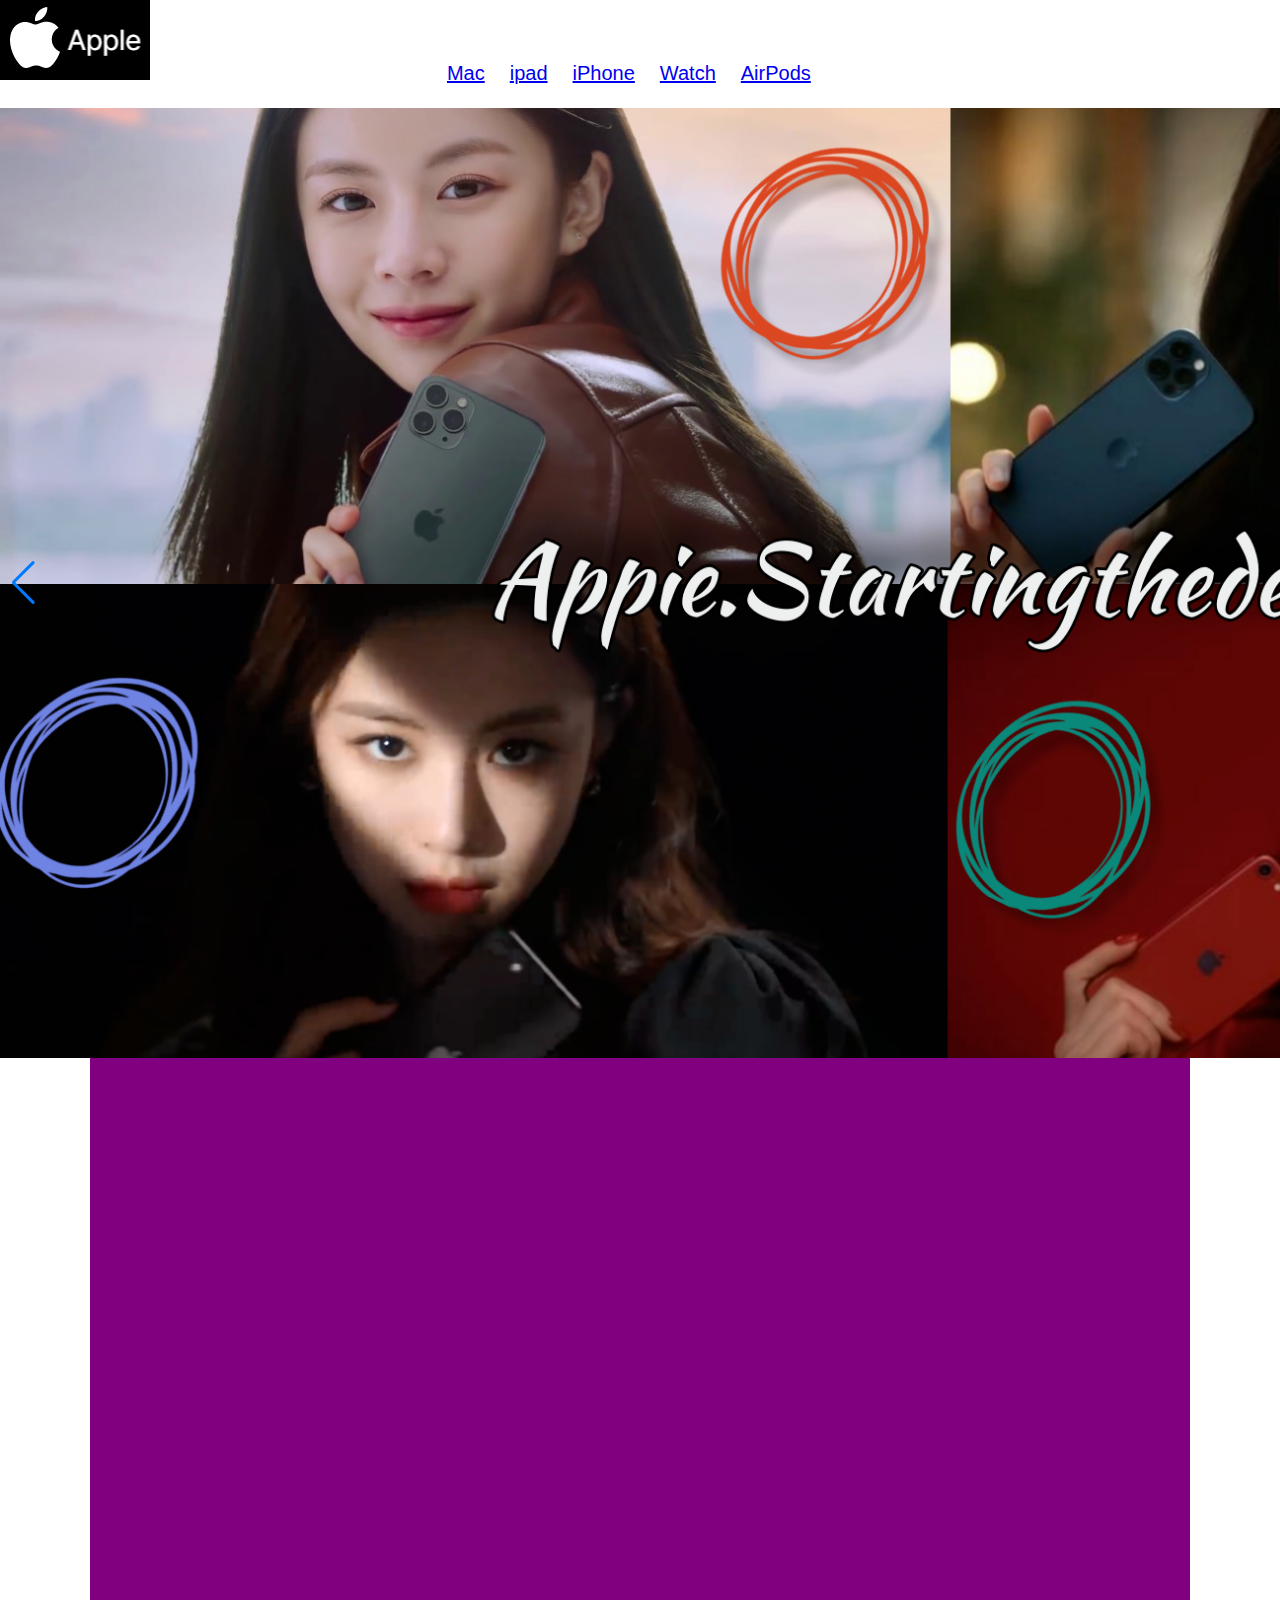
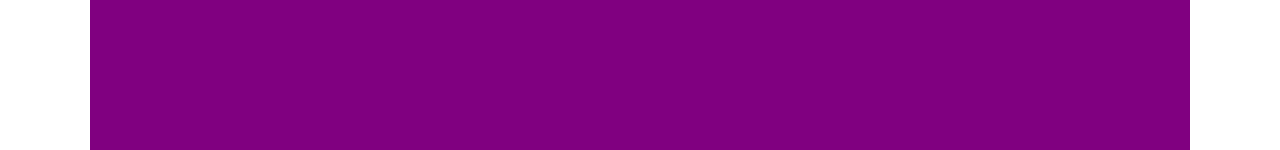
==== 1.html @ a4f3959e "06/27" ====
<!DOCTYPE html>
<html lang="en">
<html>

<head>
  <meta charset="UTF-8">
  <meta http-equiv="X-UA-Compatible" content="IE=edge">
  <meta name="viewport" content="width=device-width, initial-scale=1.0">
  <script src="https://unpkg.com/swiper@8/swiper-bundle.min.js"></script>
  <link rel="stylesheet" href="https://unpkg.com/swiper/swiper-bundle.min.css" />
  <link rel="stylesheet" type="text/css" href="css/aa.css">
  <link rel="stylesheet" type="text/js" href="js/b.js">
  <title>Apple</title>


  <title>Page Title</title>

  <style>
    * {
      margin: 0;
      box-sizing: border-box;
    }
    .swiper-slide{background-color: d;}
    #top {
      width: 100%;
      height: 550px;
      margin: 0 auto;
      border: 3px solid #666;
      position: relative;
    }

    header {
      width: 100%;
      height: 150px;
      background-color: red;
      z-index: 3;
      position: absolute;
      top: 0;
      left: 0;
      right: 0;
      margin: 0 auto;
    }

    #slider {
      width: 100%;
      height: 500px;
      background-color: cyan;
      z-index: 1;
      position: absolute;
      top: 0;
      left: 0;
    }

    section {
      width: 1100px;
      height: 800px;
      background-color: purple;
      margin: 0 auto;
    }
  </style>

</head>

<body>

  <div class="item2">
    <div><img src="img/q1.png" class="menu3-img" alt="">
        
        <ul class="menu3">
            <li><a href="#">Mac</a></li>
            <li><a href="#">ipad</a></li>
            <li><a href="#">iPhone</a></li>
            <li><a href="#">Watch</a></li>
            <li><a href="#">AirPods</a></li>
            <li><a href="#"></a></li>
        </ul>
    </div>


    <div class="swiper mySwiper">
        <div class="swiper-wrapper">
            <div class="swiper-slide">
                <img img src="img/s3.png" class="item2-img" height="600" alt="">
                <div img src="img/s3.png" class="" alt=""></div>
            </div>

            <div class="swiper-slide">Slide 2</div>
            <div class="swiper-slide">Slide 3</div>
            <div class="swiper-slide">Slide 4</div>
    
        </div>
    
        <div class="swiper-button-next"></div>
        <div class="swiper-button-prev"></div>
        <div class="swiper-pagination"></div>
    </div>

</div>

  <section>

  </section>

</body>

</html>
---- css/aa.css ----
/* ------------메인 투명메뉴------------------ */

.menu3-img {
  margin: 0 0 0 0;
}


.item2-img {
  margin: 0 0 0 0;
}

.swiper {
  width: 100%;
  height: 100%;
}

.swiper-slide {
  text-align: center;
  font-size: 18px;
  background: #fff;
  display: -webkit-box;
  display: -ms-flexbox;
  display: -webkit-flex;
  display: flex;
  -webkit-box-pack: center;
  -ms-flex-pack: center;
  -webkit-justify-content: center;
  justify-content: center;
  -webkit-box-align: center;
  -ms-flex-align: center;
  -webkit-align-items: center;
  align-items: center;
}

.swiper-slide img {
  display: block;
  width: 100%;
  height: 100%;
  object-fit: cover;
}

/* ----------------메인슬라이드--------------------- */
html,
body {
  position: relative;
  height: 100%;
}

body {
  background-image: url(../img/s.png);
  font-family: Helvetica Neue, Helvetica, Arial, sans-serif;
  font-size: 14px;
  color: #000;
  margin: 0;
  padding: 0;
}

.item6 {
  width: 100%;
  height: 55%;
}

.item6-Photo {
  text-align: center;
  font-size: 18px;
  background: #fff;

  /* Center slide text vertically */
  display: -webkit-box;
  display: -ms-flexbox;
  display: -webkit-flex;
  display: flex;
  -webkit-box-pack: center;
  -ms-flex-pack: center;
  -webkit-justify-content: center;
  justify-content: center;
  -webkit-box-align: center;
  -ms-flex-align: center;
  -webkit-align-items: center;
  align-items: center;
}

.item6-Photo img {
  display: block;
  width: 100%;
  height: 100%;
  object-fit: cover;
}

.swiper {
  margin-left: auto;
  margin-right: auto;
}

/* -------슬라이드------------ */
.container {
  width: 1895px;
  height: 5310px;
  /* background-color: brown; */
  padding: auto;
}

.container1 {
  width: 100%;
  height: 100%;
  justify-content: flex-end;
  display: flex;
}

.item1 {
  width: 1895px;
  height: 70px;
  display: flex;
  background-color: #333333;
}


.item10 {
  width: 1895px;
  height: 80px;
  background-color: darkturquoise;
  display: flex;
  justify-content: center;
}

.item2 {
  width: 1895px;
  height: 950px;
  /* background-color: plum; */
  background-repeat: repeat;
}

.item3 {
  width: 100%;
  height: 673px;
  background-color: darkgoldenrod;
  display: flex;
  flex-direction: column;
  align-items: center;
  justify-content: center;
}

.main2-photo {
  padding: 0px 0px 0px 120px;
  margin: 0 0 0 0;
  display: flex;
}

.main2-text {
  text-align: center;
  font-size: 19px;
  display: block;
}

.main2-p {
  text-align: center;
  display: inline-flex;

}

.item4 {
  width: 1895px;
  height: 1360px;
  background-color: gold;
  display: flex;
  align-content: center;
  justify-content: center;
  
}

.item5 {
  width: 100%;
  height: 764px;
  background-color: chartreuse;
  display: flex;
  align-items: center;
  justify-content: center;
}

.item5 h2 {
  justify-content: center;
}

.item5-text {
  display: flex;
}


.item6 {
  width: 100%;
  height: 14%;
  background-color: rgb(0 0 0);
  padding: 1px;
  justify-content: center;
  align-items: center;
  color: #ffffff;
  display: flex;
  text-align: -webkit-center;
  transform: translateZ(0px);
  backface-visibility: hidden;
}

.item6 h2 {
  font-size: 43px;
}

.item6 p {
  font-size: 22px;
}

.item6-Photo {
  width: 100px;
  height: 100px;
  border-radius: 70%;
  overflow: hidden;
}

.item6-porfile {
  width: 100%;
  height: 100%;
  object-fit: cover;
}

.item6-slide {
  padding: 0;
}


.item7 {
  width: 100%;
  height: 372px;
  background-color: rgb(248, 25, 230);
  display: flex;
  justify-content: center;
}

.item7 img {
  width: 380px;
  height: 372px;
  background-color: #f1f2f4;
  /* padding: 16px 27px 1px 0px; */
}

.footer {
  width: 100%;
  height: 506px;
  background-color: rgb(9, 250, 198);
  display: flex;
  flex-direction: column;
  align-items: center;
  justify-content: center;
}

.menu1 {
  width: 164px;
  height: 70px;
  background-color: red;
}

.menu2 {
  width: 60px;
  height: 60px;
  margin: 2px;
  border: 4px solid;
  background-color: rebeccapurple;
}

.menu3 {
  width: 1000px;
  display: inline-flex;
  text-decoration: none;
  justify-content: center;
  padding-block: 23px;
  font-size: 20px;
}

.menu3>a {
  margin: 105px;
  text-align: center;
}

ul {
  list-style: none;
  margin: 0;
  padding: 0;
}

li {
  margin: 0 25px 0 0;
  padding: 0 0 0 0;
  border: 0;
  float: left;
}

.main {
  width: 1140px;
  height: 435px;
  justify-content: right;
  display: flex;
  background-color: darkorchid;
}

.main2 {
  width: 356px;
  height: 435px;
  background-color: green;
}

.main3 {
  width: 356px;
  height: 405px;
  background-color: gray;
}

.main4 {
  width: 380px;
  height: 383px;
  background-color: palegreen;
}

.main-img {
  width: 634px;
  height: 680px;
  background-color: red;
}

.main-img2 {
  width: 634px;
  height: 680px;
  background-color: rgb(10, 25, 240);
}

.footer-1 {
  width: 1320px;
  height: 275px;
  display: flex;
  background-color: tomato;
}

.footer-2 {
  width: 270px;
  height: 275px;
  background-color: yellow;
}

.footer-3 {
  width: 330px;
  height: 275px;
  background-color: rgb(184, 238, 83);
}

.footer-4 {
  width: 220px;
  height: 275px;
  text-align: center;
  justify-content: center;
  align-items: center;
  margin: 0px;
  padding: 0px;
  background-color: rgb(253, 0, 118);
}

.footer-4 li {
  margin: 14px 0px 1px 0;
  padding: 0px 62px 0px 0;
  border: 0;
  text-transform: uppercase;
  text-align: unset
}

.footer-2 p {
  font-size: 15px;
  text-align: left;
  vertical-align: botto;
}

.Photo {
  width: 380px;
  height: 372px;
  background-color: #f1f2f4;
}

.phototext {
  width: 440px;
  height: 478px;
  background-color: skyblue;
}
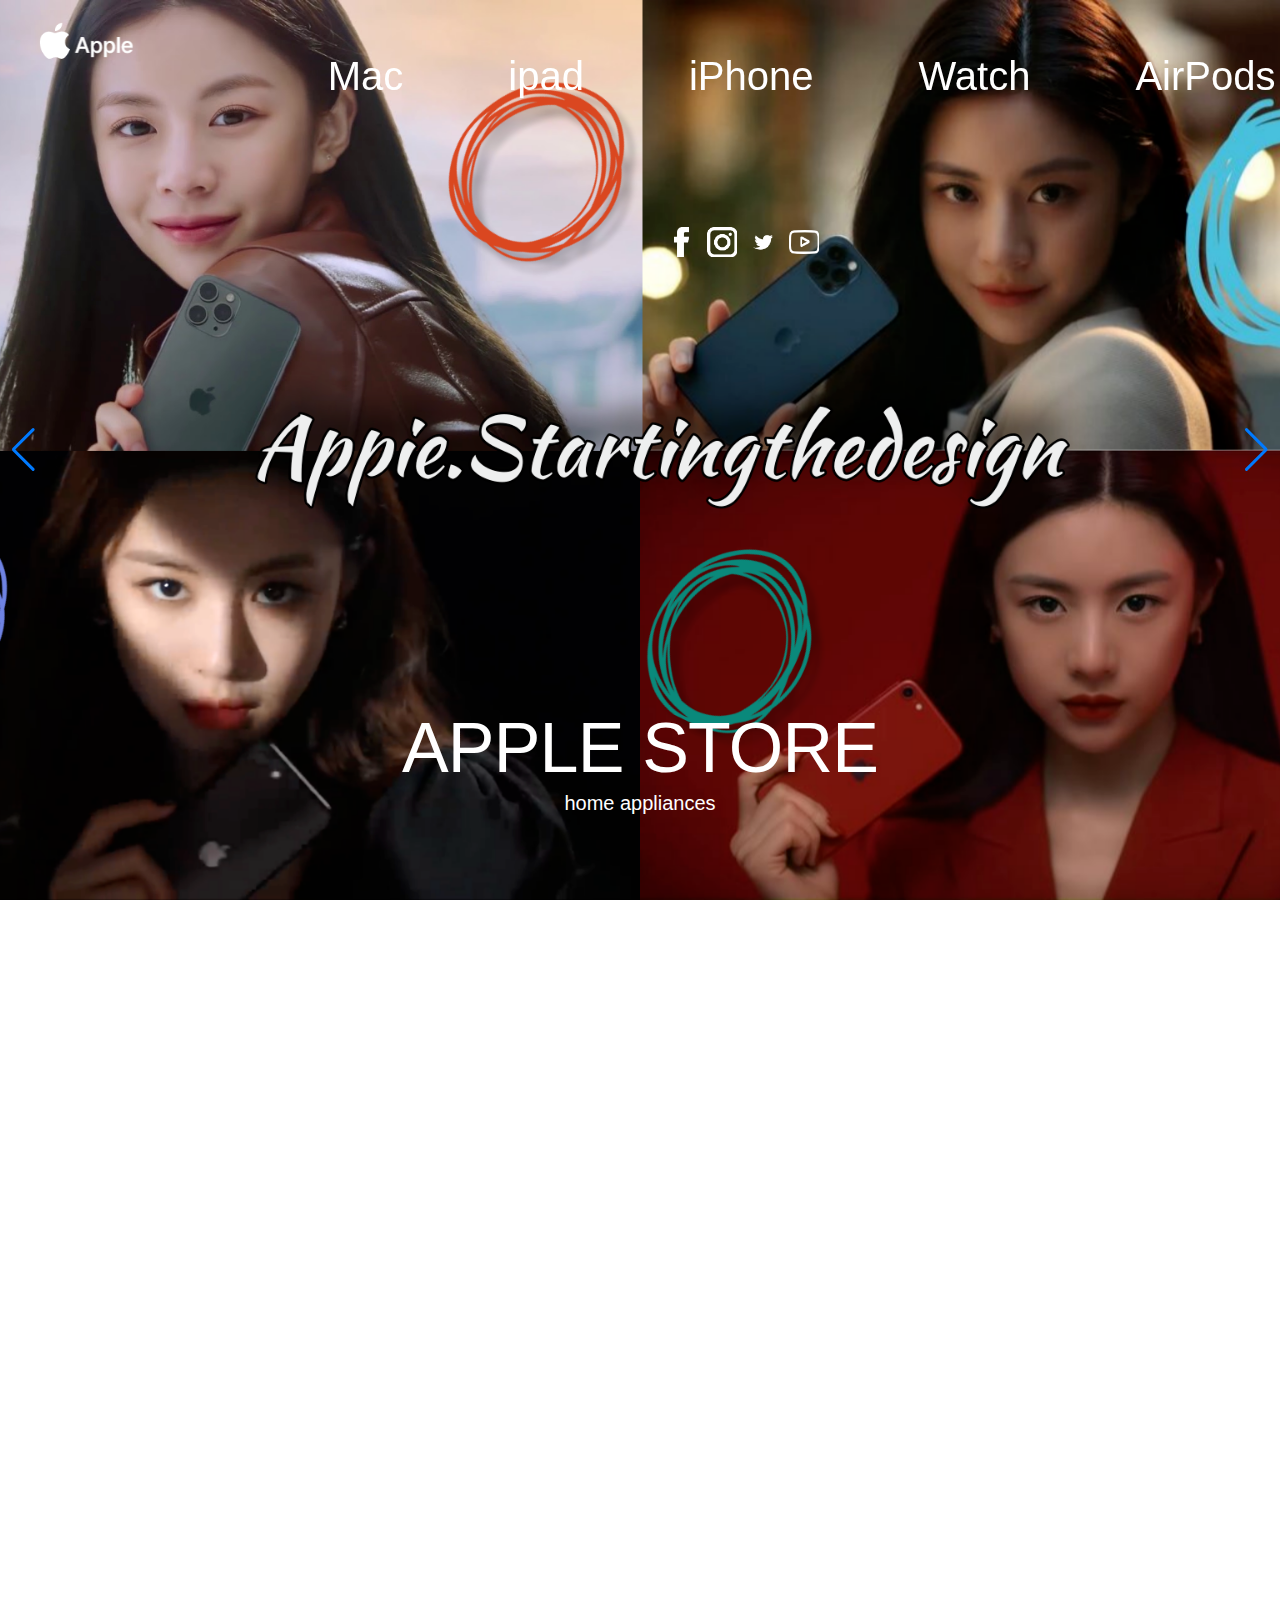
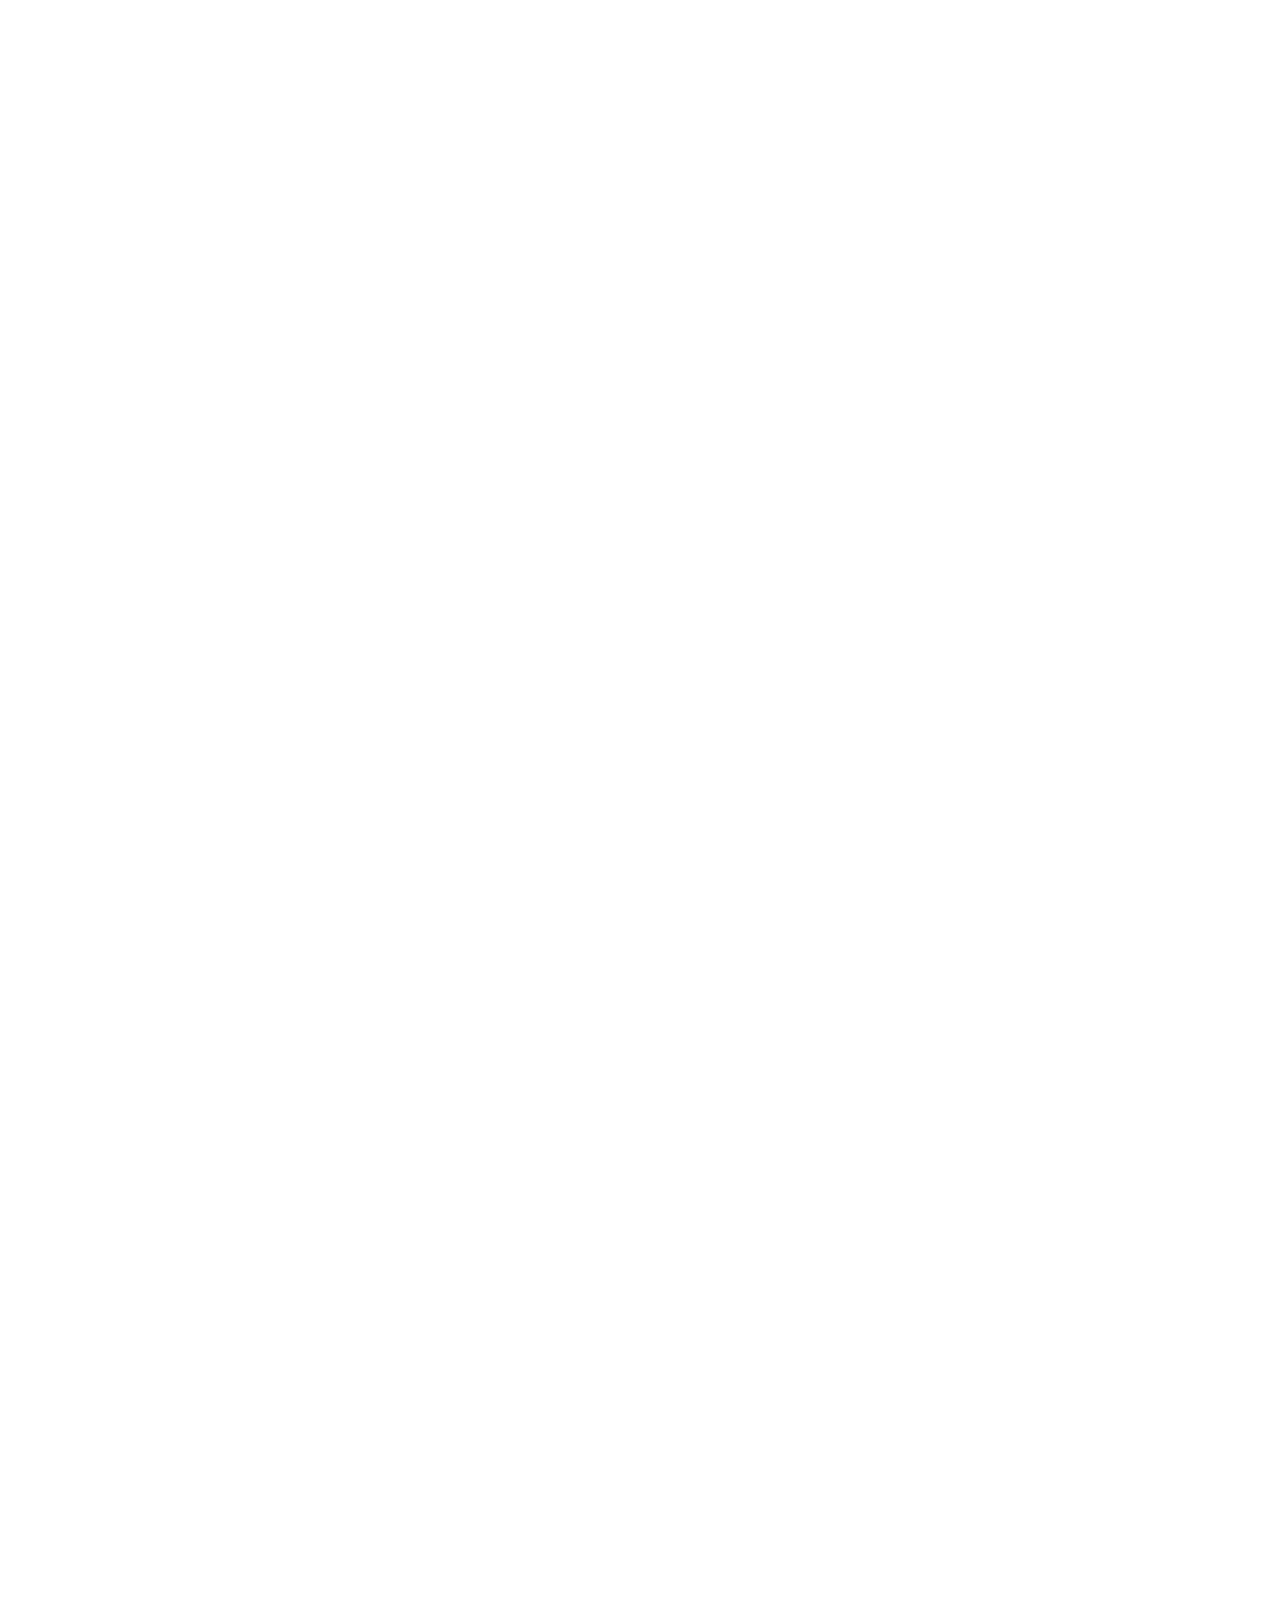
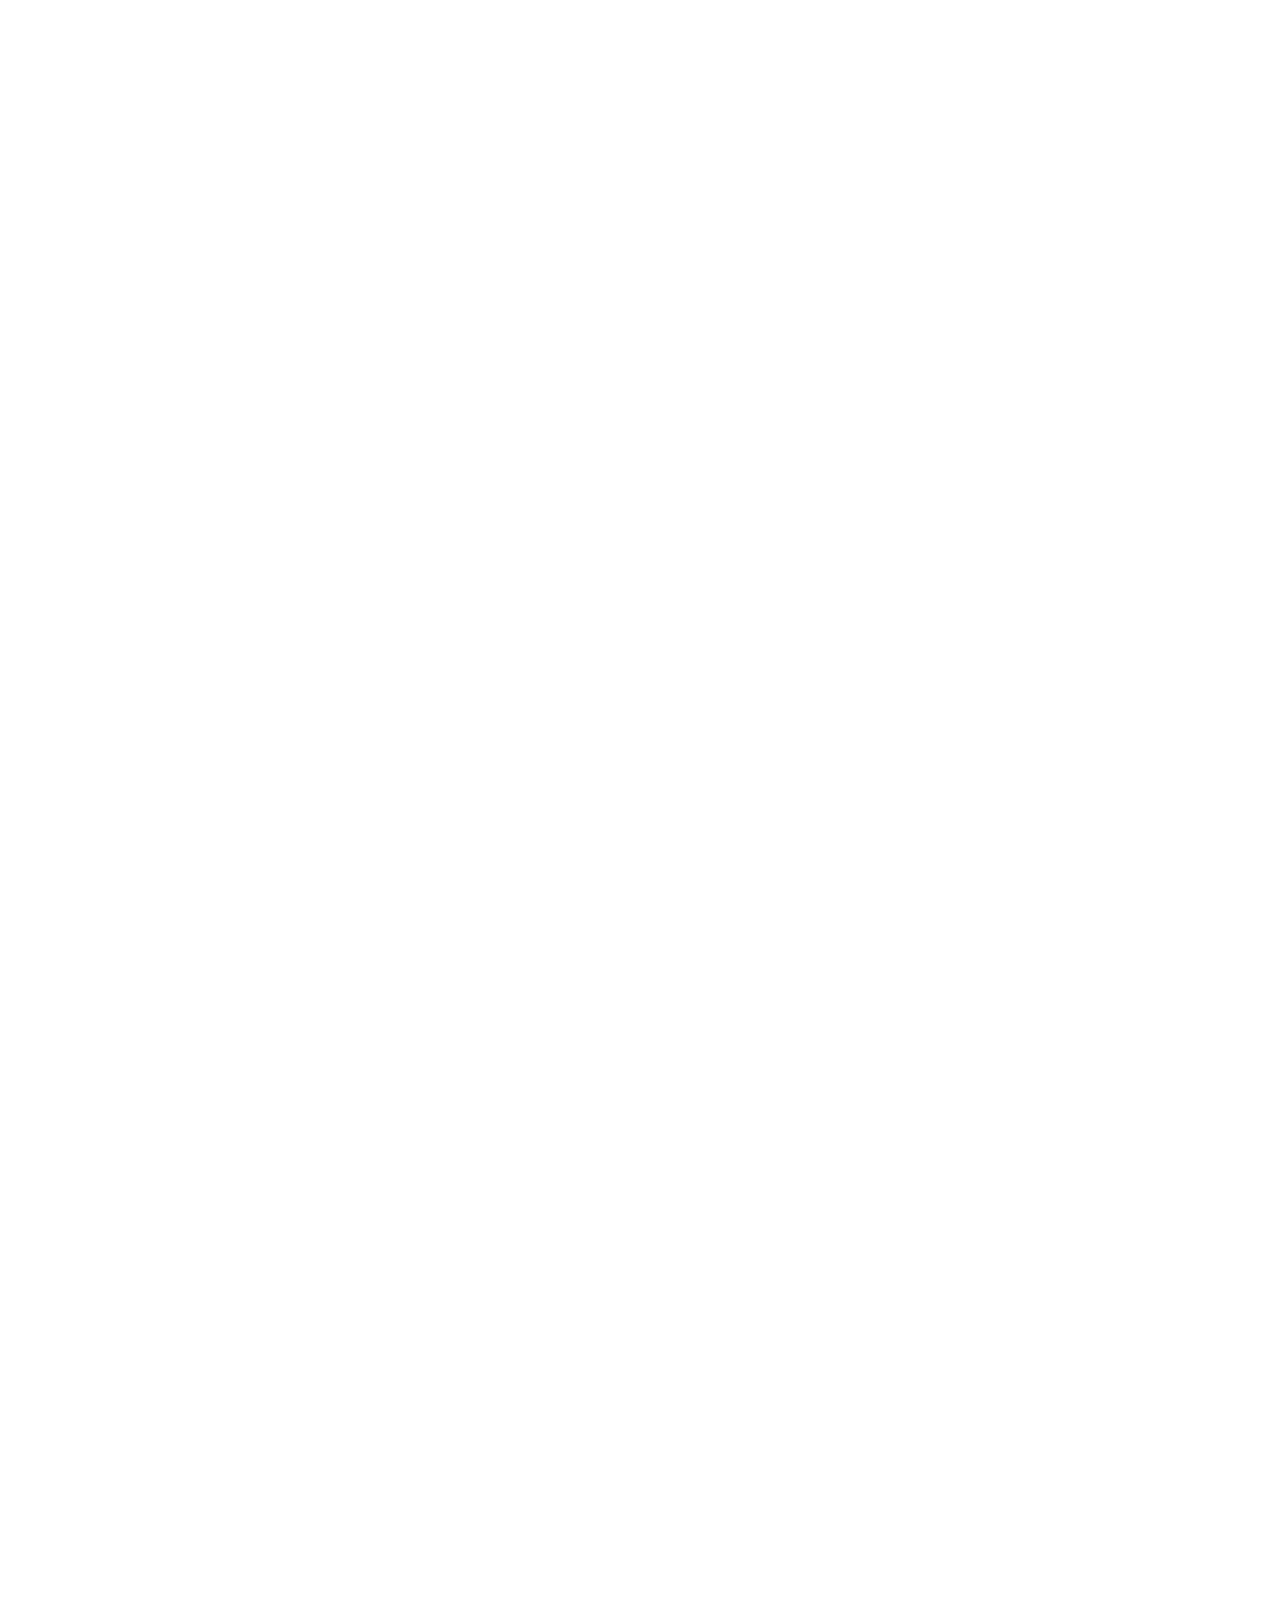
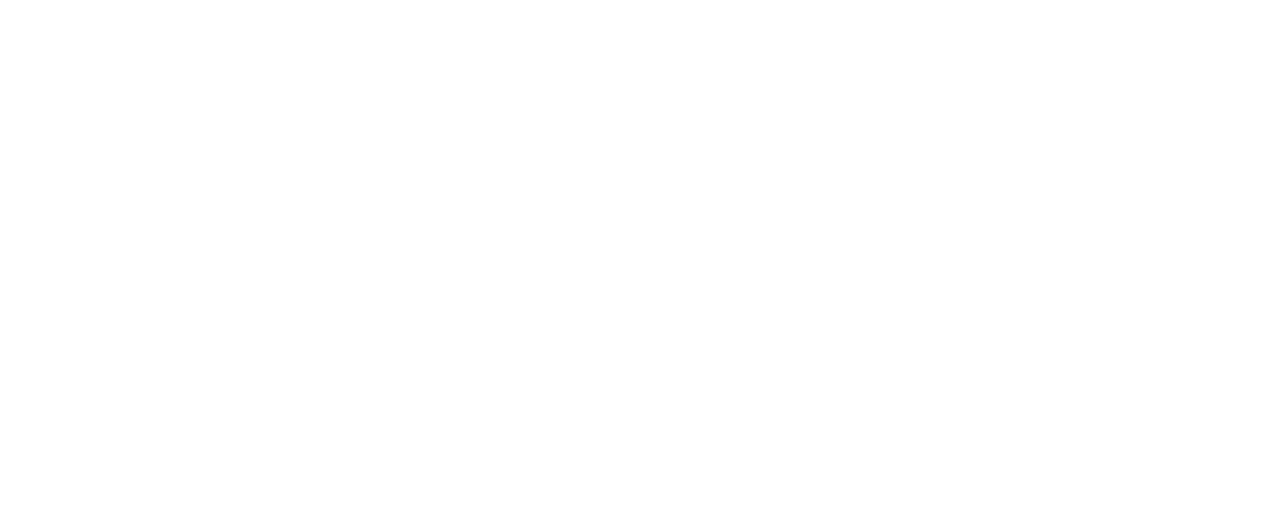
==== commit e69e1adc: "6/29" ====
--- a/1.html
+++ b/1.html
@@ -1,106 +1,164 @@
 <!DOCTYPE html>
 <html lang="en">
-<html>
+<head>
+    <meta charset="UTF-8">
+    <meta http-equiv="X-UA-Compatible" content="IE=edge">
+    <meta name="viewport" content="width=device-width, initial-scale=1.0">
+	<script src="https://unpkg.com/swiper@8/swiper-bundle.min.js"></script>
+	<link rel="stylesheet" href="https://unpkg.com/swiper/swiper-bundle.min.css" />
+	<link rel="stylesheet" type="text/css" href="css/aa.css">
+	<link rel="stylesheet" type="text/js" href="js/b.js">
+	<link rel="stylesheet" type="text/js" href="js/a.js">
+	<title>Apple</title>
+    <style>
 
-<head>
-  <meta charset="UTF-8">
-  <meta http-equiv="X-UA-Compatible" content="IE=edge">
-  <meta name="viewport" content="width=device-width, initial-scale=1.0">
-  <script src="https://unpkg.com/swiper@8/swiper-bundle.min.js"></script>
-  <link rel="stylesheet" href="https://unpkg.com/swiper/swiper-bundle.min.css" />
-  <link rel="stylesheet" type="text/css" href="css/aa.css">
-  <link rel="stylesheet" type="text/js" href="js/b.js">
-  <title>Apple</title>
+        nav:first-child {
+        display: flex;
+        justify-content: center;
+        margin-bottom: 2em;
+        }
+        nav:nth-child(2){
+            display: flex;
+            align-items: center;
+            flex-direction: column;
+        }
+        nav a {
+            text-decoration: none;
+            color:black;
+            margin: 1em;
+            font-size: 2em;
+        }
 
+        #horizontal-underline{
+            position: absolute;
+            left:0;
+            height: 4px;
+            width: 0;
+            border-radius: 3px;
+            transition: 0.5s;
+            background-color: pink;
+            top:0;
 
-  <title>Page Title</title>
+        }
 
-  <style>
-    * {
-      margin: 0;
-      box-sizing: border-box;
-    }
-    .swiper-slide{background-color: d;}
-    #top {
-      width: 100%;
-      height: 550px;
-      margin: 0 auto;
-      border: 3px solid #666;
-      position: relative;
-    }
+        .menu3 {
+            padding-left: 70px;
+            width: 1000px;
+            display: inline-flex;
+            text-decoration: none;
+            justify-content: center;
+            padding-block: 20px;
+            font-size: 20px;
+            /* top: 2px; */
+            /* margin-top: -12px; */
+            margin: 31px;
+            justify-content: space-between!important;
+            font-kerning: normal;
+        }
 
-    header {
-      width: 100%;
-      height: 150px;
-      background-color: red;
-      z-index: 3;
-      position: absolute;
-      top: 0;
-      left: 0;
-      right: 0;
-      margin: 0 auto;
-    }
-
-    #slider {
-      width: 100%;
-      height: 500px;
-      background-color: cyan;
-      z-index: 1;
-      position: absolute;
-      top: 0;
-      left: 0;
-    }
-
-    section {
-      width: 1100px;
-      height: 800px;
-      background-color: purple;
-      margin: 0 auto;
-    }
-  </style>
-
+    </style>
 </head>
 
 <body>
+    <nav>
+        <div class="container">
+            <div class="item2">
+                <div class="swiper mySwiper">
+                    <div id="nav">
+                        <div><img src="img/q1.png" class="menu3-img" height="60" alt="">
+                
+                            <ul class="menu3">
+                                <li><a href="#">Mac</a></li>
+                                <li><a href="#">ipad</a></li>
+                                <li><a href="#">iPhone</a></li>
+                                <li><a href="#">Watch</a></li>
+                                <li><a href="#">AirPods</a></li>
+                                <li><a href="#"></a></li>
+                            </ul>
+                            <div class="item11">
+    
+                                <div class="item11-box">
+                                    <div class="item11-circle">
+                                        <img src="img/i1.png" alt="Nothing" width="30" height="30">
+                                    </div>
+                                </div>
+                                <div class="item11-box">
+                                    <div class="item11-circle">
+                                        <img src="img/i2.png" alt="Nothing" width="30" height="30">
+                                    </div>
+                                </div>
+                                <div class="item11-box">
+                                    <div class="item11-circle">
+                                        <img src="img/i3.png" alt="Nothing" width="30" height="30">
+                                    </div>
+                                </div>
+                                <div class="item11-box">
+                                    <div class="item11-circle">
+                                        <img src="img/i4.png" alt="Nothing" width="30" height="30">
+                                    </div>
+                                </div>
+    
+                            </div>
+                        </div>
+                
+    
+                    </div>
+                    
+                    <div class="swiper-wrapper">
+                        
+                        <div class="swiper-slide">
+                            <img img src="img/s3.png" class="item2-img" height="600" alt="">
+                            <div img src="img/s3.png" class="" alt=""></div>
+    
+                            <div class="swiper-text">
+                                <span class="span-text">home appliances</span>
+                                <h1 class="h1-slide">Apple Store</h1>
+                            </div>
+    
+                        </div>
+    
+                        <div class="swiper-slide">Slide 2</div>
+                        <div class="swiper-slide">Slide 3</div>
+                        <div class="swiper-slide">Slide 4</div>
+                
+                    </div>
+                
+                    <div class="swiper-button-next"></div>
+                    <div class="swiper-button-prev"></div>
+                    <div class="swiper-pagination"></div>
+    
+                </div>
+    
+            </div>
+        </div>
+    </nav>
+    <script>
+        let horizontalBar = document.getElementById("horizontal-underline");
+        let horizontalMenus = document.querySelectorAll("nav:first-child a");
+        let verticalMenus = document.querySelectorAll("nav:nth-child(2) a");
 
-  <div class="item2">
-    <div><img src="img/q1.png" class="menu3-img" alt="">
-        
-        <ul class="menu3">
-            <li><a href="#">Mac</a></li>
-            <li><a href="#">ipad</a></li>
-            <li><a href="#">iPhone</a></li>
-            <li><a href="#">Watch</a></li>
-            <li><a href="#">AirPods</a></li>
-            <li><a href="#"></a></li>
-        </ul>
-    </div>
+        function verticalIndicator(e) {
+        verticalBar.style.left = e.offsetLeft + "px";
+        verticalBar.style.width = e.offsetWidth + "px";
+        verticalBar.style.top = e.offsetTop + e.offsetHeight + "px";
+        }
+        function horizontalIndicator(e) {
+        horizontalBar.style.left = e.offsetLeft + "px";
+        horizontalBar.style.width = e.offsetWidth + "px";
+        horizontalBar.style.top = e.offsetTop + e.offsetHeight + "px";
+        }
 
+        horizontalMenus.forEach((menu) =>
+        menu.addEventListener("click", (e) =>
+            horizontalIndicator(e.currentTarget)
+        )
+        );
 
-    <div class="swiper mySwiper">
-        <div class="swiper-wrapper">
-            <div class="swiper-slide">
-                <img img src="img/s3.png" class="item2-img" height="600" alt="">
-                <div img src="img/s3.png" class="" alt=""></div>
-            </div>
+        verticalMenus.forEach((menu) =>
+        menu.addEventListener("click", (e) => verticalIndicator(e.currentTarget))
+        );
 
-            <div class="swiper-slide">Slide 2</div>
-            <div class="swiper-slide">Slide 3</div>
-            <div class="swiper-slide">Slide 4</div>
-    
-        </div>
-    
-        <div class="swiper-button-next"></div>
-        <div class="swiper-button-prev"></div>
-        <div class="swiper-pagination"></div>
-    </div>
-
-</div>
-
-  <section>
-
-  </section>
+    </script>
 
 </body>
-
 </html>--- a/css/aa.css
+++ b/css/aa.css
@@ -1,9 +1,240 @@
 
+ nav:first-child {
+  display: flex;
+  justify-content: center;
+  margin-bottom: 2em;
+}
+  nav:nth-child(2){
+  display: flex;
+  align-items: center;
+  flex-direction: column;
+}
+nav a {
+  text-decoration: none;
+  color:black;
+  margin: 1em;
+  font-size: 2em;
+}
+  
+#horizontal-underline{
+  position: absolute;
+  left:0;
+  height: 4px;
+  width: 0;
+  border-radius: 3px;
+  transition: 0.5s;
+  background-color: pink;
+  top:0;
+  
+}
+/* -------------이미지 글씨 애니메이션----------------- */
+.item4-text{
+  position: absolute;
+  bottom: 0;
+  transform: translateY(-50%);
+  left: 0;
+  right: 0;
+  margin: 0 auto;
+}
+marquee {
+  font-size: 50px;
+}
+
+.span-text {
+  position: absolute;
+  bottom: 0;
+  transform: translateY(-50%);
+  left: 0;
+  right: 0;
+  margin: 0 auto;
+  -webkit-user-modify: read-write-plaintext-only;
+  color: #ffffff;
+}
+
+.h1-slide {
+  position: relative;
+  display: inline-block;
+  letter-spacing: -0.8px;
+  animation: txtup 1.5s infinite;
+  -webkit-animation: txtup 1.5s infinite;
+  -ms-animation: txtup 1.5s infinite;
+  -moz-animation: txtup 1.5s infinite;
+}
+
+.swiper-text span:nth-of-type(1) {
+  animation-delay: 0.1s;
+}
+
+@-webkit-keyframes txtup {
+  0% {
+      top: 0;
+  }
+
+  20% {
+      top: -0.2rem;
+  }
+
+  40% {
+      top: 0;
+  }
+
+  60% {
+      top: 0;
+  }
+
+  80% {
+      top: 0;
+  }
+
+  100% {
+      top: 0
+  }
+}
+
+@keyframes txtup {
+  0% {
+      top: 0;
+  }
+
+  20% {
+      top: -0.2rem;
+  }
+
+  40% {
+      top: 0
+  }
+
+  60% {
+      top: 0
+  }
+
+  80% {
+      top: 0
+  }
+
+  100% {
+      top: 0
+  }
+}
+
+span {
+  font-size: 80px;
+}
 
 /* ------------메인 투명메뉴------------------ */
+.item11 img{
+  margin: 0;
+  vertical-align: -webkit-baseline-middle;
+  margin-left: -5px;
+}
+
+.item11-box {
+  width: 101px;
+  height: 40px;
+  margin: 50px auto;
+  padding: 8px;
+  transition: all 0.6s linear;
+  display: table-cell;
+
+}
+
+.item11-circle {
+  width: 100%;
+  height: 100%;
+  /* border: 10px solid #ffffff; */
+  border-radius: 50%;
+}
+
+.item11-box:hover {
+  transform: rotateY(180deg)
+}
+
+.menu3 a{color: #ffffff;}
+
+* {
+  margin: 0;
+  padding: 0;
+  box-sizing: border-box;
+}
+
+li {
+  list-style: none;
+}
+
+a {
+  text-decoration: none;
+}
+
+#nav {
+  width: 100%;
+  height: 100px;
+  text-align: center;
+  line-height: 50px;
+  transition: 2s ease-in-out;
+  position: fixed; top:0;left:0;
+  z-index: 10;
+}
+
+.fixed {
+  background: rgba(0, 0, 0, 0.2);
+  box-shadow: 1px 1px 2px rgb(0 0 0 / 50%);
+  position: fixed;
+}
+
+#nav>ul>li {
+  float: left;
+  width: 20%;
+}
+
+#nav>ul>li>a {
+  display: block;
+  font-size: 20px;
+  color: #666;
+}
+
+#nav a.txtCh {
+  color: #ffffff;
+}
+#content div {
+  padding: 100px 0;
+}
+
+#content .section1 {
+  background: aqua;
+  width: 100%;
+  height: 300px;
+}
+
+#content .section2 {
+  background: yellow;
+  width: 100%;
+  height: 300px;
+}
+
+#content .section3 {
+  background: lightblue;
+  width: 100%;
+  height: 300px;
+}
+
+#content .section4 {
+  background: gray;
+  width: 100%;
+  height: 300px;
+}
+
+#content .section5 {
+  background: lightpink;
+  width: 100%;
+  height: 500px;
+}
 
 .menu3-img {
-  margin: 0 0 0 0;
+  float: left;
+  /* margin: 16px -37px 0 0; */
+  align-items: center!important;
+  margin: 13px;
+  margin-left: 30px;
 }
 
 
@@ -13,7 +244,8 @@
 
 .swiper {
   width: 100%;
-  height: 100%;
+  height: 100vh;
+  position: relative;
 }
 
 .swiper-slide {
@@ -42,6 +274,46 @@
 }
 
 /* ----------------메인슬라이드--------------------- */
+.span-text{
+  color: #fff;
+  font-size: 20px;
+  font-weight: 300;
+  display: block;
+  margin-bottom: 10px;
+
+}
+.h1-slide{
+  text-transform: uppercase;
+  font-size: 70px;
+  font-weight: 400;
+  margin-bottom: 50px;
+  color: #fff;
+  line-height: 1.1;
+  
+}
+
+.swiper-text{
+  position: absolute;
+  bottom: 0;
+  transform: translateY(-50%);
+  left: 0;
+  right: 0;
+  margin: 0 auto;
+  color:#ffffff;
+}
+.main4 p{
+  color: #656565;
+  font-size: 18px;
+  font-weight: 400;
+  line-height: 1.5;}
+
+.main4-text{    
+  font-family: "Poiret One",cursive;
+  font-size: 50px;
+  display: block;
+  font-weight: 300;
+  line-height: 1;
+  margin-bottom: 12px;}
 html,
 body {
   position: relative;
@@ -96,7 +368,7 @@
 
 /* -------슬라이드------------ */
 .container {
-  width: 1895px;
+  width: 100%;
   height: 5310px;
   /* background-color: brown; */
   padding: auto;
@@ -109,12 +381,12 @@
   display: flex;
 }
 
-.item1 {
-  width: 1895px;
+/* .item1 {
+  width: 100%;
   height: 70px;
   display: flex;
   background-color: #333333;
-}
+} */
 
 
 .item10 {
@@ -126,7 +398,7 @@
 }
 
 .item2 {
-  width: 1895px;
+  width: 100%;
   height: 950px;
   /* background-color: plum; */
   background-repeat: repeat;
@@ -135,39 +407,51 @@
 .item3 {
   width: 100%;
   height: 673px;
-  background-color: darkgoldenrod;
+  /* background-color: darkgoldenrod; */
   display: flex;
   flex-direction: column;
   align-items: center;
-  justify-content: center;
-}
+  padding-top: 100px;
+  padding-bottom: 0px;
+  justify-content: center;
+}
+
 
 .main2-photo {
-  padding: 0px 0px 0px 120px;
-  margin: 0 0 0 0;
+  padding: 0px 0px 0px 207px;
+  margin: 0px 0 0px -101px;
   display: flex;
 }
 
 .main2-text {
-  text-align: center;
+  color: #0a0a0a;
+  font-size: 29px;
+  font-weight: 300;
+  font-family: "Poiret One",cursive;
+  /* font-size: 50px; */
+  display: block;
+  font-weight: 300;
+  line-height: 3;
+  margin-bottom: 12px;
+}
+
+.main2-p {
   font-size: 19px;
-  display: block;
-}
-
-.main2-p {
-  text-align: center;
-  display: inline-flex;
-
+  color: #0a0a0a;
+  margin-bottom: 50px;
+  font-weight: 400;
 }
 
 .item4 {
-  width: 1895px;
-  height: 1360px;
-  background-color: gold;
-  display: flex;
-  align-content: center;
-  justify-content: center;
-  
+  /* --bs-gutter-x: 1.5rem;
+  --bs-gutter-y: 0; */
+  display: flex;
+  flex-wrap: wrap;
+  margin-top: calc(var(--bs-gutter-y) * -1);
+  margin-right: calc(var(--bs-gutter-x)/ -2);
+  margin-left: calc(var(--bs-gutter-x)/ -2);
+  justify-content: center;
+  /* background-color: gold; */
 }
 
 .item5 {
@@ -268,13 +552,19 @@
 }
 
 .menu3 {
+  padding-left: 70px;
   width: 1000px;
   display: inline-flex;
   text-decoration: none;
   justify-content: center;
-  padding-block: 23px;
+  padding-block: 20px;
   font-size: 20px;
-}
+  /* top: 2px; */
+  /* margin-top: -12px; */
+  margin: 31px;
+  justify-content: space-between!important;
+  font-kerning: normal;
+  }
 
 .menu3>a {
   margin: 105px;
@@ -295,34 +585,42 @@
 }
 
 .main {
-  width: 1140px;
+  width: 95%;
   height: 435px;
-  justify-content: right;
-  display: flex;
-  background-color: darkorchid;
+  justify-content: space-around;
+  display: flex;
+  /* background-color: darkorchid; */
+  padding: 0px 0px 2px 1px;
 }
 
 .main2 {
-  width: 356px;
-  height: 435px;
-  background-color: green;
+  width: 600px;
+  height: 383px;
+  /* background-color: green; */
+  padding: 0px 0px 0px 132px;
 }
 
 .main3 {
   width: 356px;
   height: 405px;
-  background-color: gray;
+  /* background-color: gray; */
 }
 
 .main4 {
-  width: 380px;
+  width: 600px;
   height: 383px;
-  background-color: palegreen;
-}
+  /* -webkit-user-modify: read-write-plaintext-only; */
+  /* text-align: revert; */
+  -webkit-text-stroke-width: medium;
+  place-self: end;
+  -webkit-user-modify: read-write;
+  display: inline-grid;
+}
+.main3-img{display:flex;}
 
 .main-img {
   width: 634px;
-  height: 680px;
+  height: 672px;
   background-color: red;
 }
 
@@ -386,4 +684,18 @@
   width: 440px;
   height: 478px;
   background-color: skyblue;
-}+}
+
+.item11{
+  width: 148px;
+  height: 24px;
+  /* background-color: rgb(248, 25, 230); */
+  display: inline-table;
+  /* margin-left: 41px; */
+  padding: 0 0 0 0;
+  margin: 45px;
+  margin-left: 254px;
+  padding: 0;
+  box-sizing: border-box;
+}
+.item11 li ul {display: inline;}
